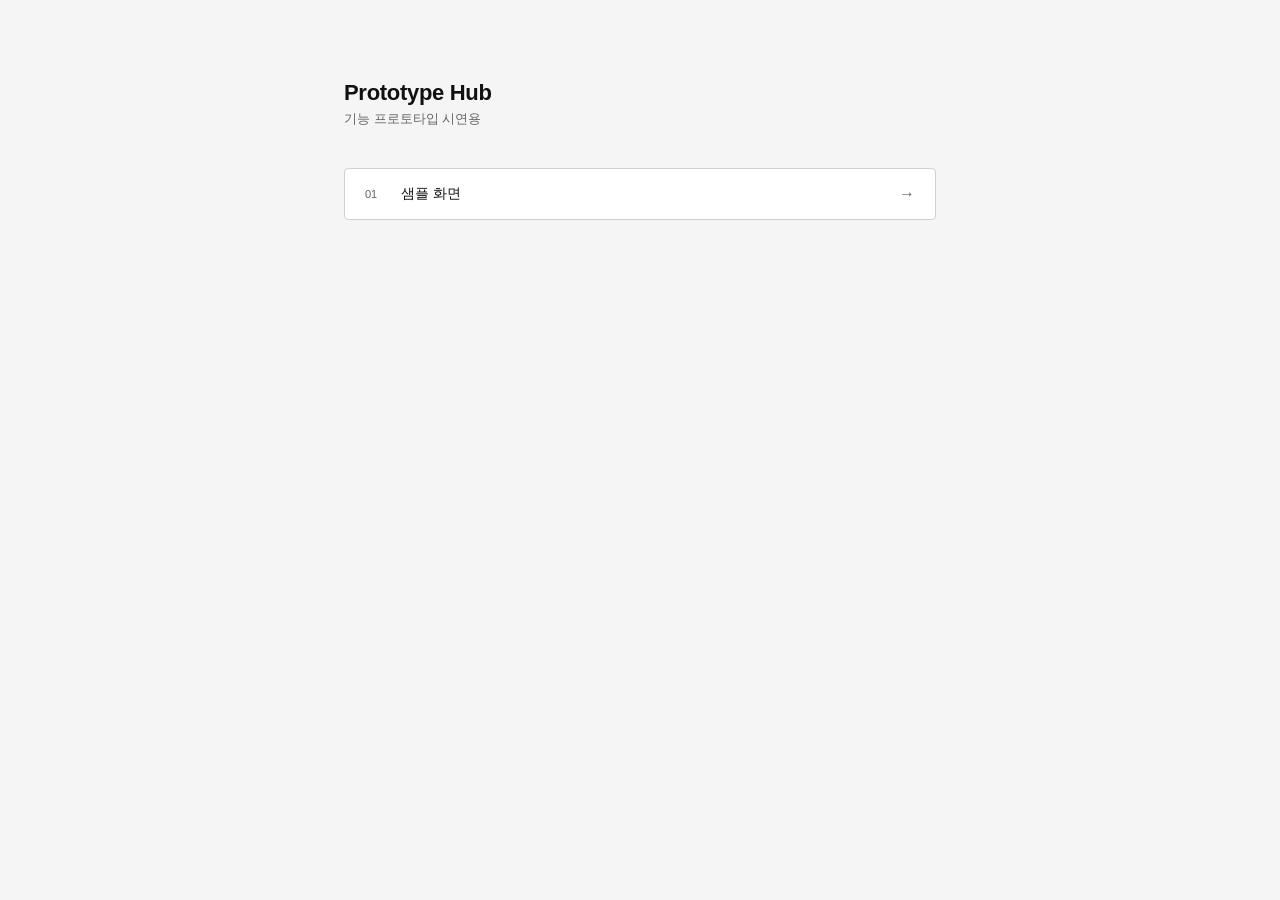
==== index.html @ 4a2b4b5f "Initial prototype hub setup" ====
<!DOCTYPE html>
<html lang="ko">
<head>
  <meta charset="UTF-8" />
  <meta name="viewport" content="width=device-width, initial-scale=1.0" />
  <title>Prototype Hub</title>
  <link rel="stylesheet" href="css/style.css" />
</head>
<body>
  <div class="hub">
    <header class="hub-header">
      <h1>Prototype Hub</h1>
      <p class="subtitle">기능 프로토타입 시연용</p>
    </header>

    <main>
      <ul class="screen-list" id="screenList">
        <!-- screens/에 추가한 화면이 여기 링크됩니다 -->
        <li>
          <a href="screens/sample.html" class="screen-card">
            <span class="screen-num">01</span>
            <span class="screen-name">샘플 화면</span>
            <span class="screen-arrow">→</span>
          </a>
        </li>
      </ul>
    </main>
  </div>

  <script src="js/main.js"></script>
</body>
</html>
---- css/style.css ----
/* ===== Reset & Base ===== */
*, *::before, *::after { box-sizing: border-box; margin: 0; padding: 0; }

:root {
  --bg:        #f5f5f5;
  --surface:   #ffffff;
  --border:    #d0d0d0;
  --border-em: #999999;
  --text:      #111111;
  --text-sub:  #666666;
  --accent:    #222222;
  --accent-bg: #f0f0f0;
  --radius:    4px;
  --gap:       16px;

  font-family: -apple-system, BlinkMacSystemFont, "Segoe UI", sans-serif;
  font-size: 14px;
  color: var(--text);
  background: var(--bg);
}

/* ===== Hub (index) ===== */
.hub {
  max-width: 640px;
  margin: 80px auto;
  padding: 0 24px;
}

.hub-header {
  margin-bottom: 40px;
}

.hub-header h1 {
  font-size: 22px;
  font-weight: 600;
  letter-spacing: -0.3px;
}

.subtitle {
  margin-top: 4px;
  color: var(--text-sub);
  font-size: 13px;
}

.screen-list {
  list-style: none;
  display: flex;
  flex-direction: column;
  gap: 8px;
}

.screen-card {
  display: flex;
  align-items: center;
  gap: 16px;
  padding: 16px 20px;
  background: var(--surface);
  border: 1px solid var(--border);
  border-radius: var(--radius);
  text-decoration: none;
  color: var(--text);
  transition: border-color 0.15s, background 0.15s;
}

.screen-card:hover {
  border-color: var(--accent);
  background: var(--accent-bg);
}

.screen-num {
  font-size: 11px;
  color: var(--text-sub);
  font-variant-numeric: tabular-nums;
  min-width: 20px;
}

.screen-name {
  flex: 1;
  font-weight: 500;
}

.screen-arrow {
  color: var(--text-sub);
  font-size: 16px;
}

/* ===== Screen layout ===== */
.screen {
  display: flex;
  flex-direction: column;
  min-height: 100dvh;
}

/* top nav */
.topnav {
  display: flex;
  align-items: center;
  gap: 12px;
  padding: 12px 20px;
  background: var(--surface);
  border-bottom: 1px solid var(--border);
  position: sticky;
  top: 0;
  z-index: 100;
}

.topnav-back {
  font-size: 13px;
  color: var(--text-sub);
  text-decoration: none;
  padding: 4px 8px;
  border: 1px solid var(--border);
  border-radius: var(--radius);
}

.topnav-back:hover { border-color: var(--accent); color: var(--text); }

.topnav-title {
  font-size: 14px;
  font-weight: 600;
}

.topnav-tag {
  margin-left: auto;
  font-size: 11px;
  color: var(--text-sub);
  background: var(--accent-bg);
  border: 1px solid var(--border);
  border-radius: 20px;
  padding: 2px 10px;
}

/* content area */
.content {
  flex: 1;
  padding: 24px 20px;
  max-width: 960px;
  width: 100%;
  margin: 0 auto;
}

/* ===== UI Components ===== */

/* placeholder block */
.placeholder {
  background: var(--accent-bg);
  border: 1px dashed var(--border-em);
  border-radius: var(--radius);
  display: flex;
  align-items: center;
  justify-content: center;
  color: var(--text-sub);
  font-size: 12px;
}

/* card */
.card {
  background: var(--surface);
  border: 1px solid var(--border);
  border-radius: var(--radius);
  padding: var(--gap);
}

/* section title */
.section-title {
  font-size: 12px;
  font-weight: 600;
  color: var(--text-sub);
  text-transform: uppercase;
  letter-spacing: 0.6px;
  margin-bottom: 12px;
}

/* grid helpers */
.grid-2 { display: grid; grid-template-columns: repeat(2, 1fr); gap: var(--gap); }
.grid-3 { display: grid; grid-template-columns: repeat(3, 1fr); gap: var(--gap); }
.grid-4 { display: grid; grid-template-columns: repeat(4, 1fr); gap: var(--gap); }
.stack  { display: flex; flex-direction: column; gap: var(--gap); }
.row    { display: flex; gap: var(--gap); align-items: center; }

/* stat block */
.stat-block { padding: 20px; }
.stat-value { font-size: 28px; font-weight: 700; letter-spacing: -1px; }
.stat-label { font-size: 12px; color: var(--text-sub); margin-top: 2px; }
.stat-delta { font-size: 12px; margin-top: 6px; }
.stat-delta.up   { color: #2a7a2a; }
.stat-delta.down { color: #a02020; }

/* table */
.table { width: 100%; border-collapse: collapse; font-size: 13px; }
.table th {
  text-align: left;
  padding: 8px 12px;
  font-size: 11px;
  font-weight: 600;
  color: var(--text-sub);
  text-transform: uppercase;
  letter-spacing: 0.5px;
  border-bottom: 1px solid var(--border);
}
.table td {
  padding: 10px 12px;
  border-bottom: 1px solid var(--border);
}
.table tr:last-child td { border-bottom: none; }
.table tr:hover td { background: var(--accent-bg); }

/* badge */
.badge {
  display: inline-block;
  padding: 2px 8px;
  border-radius: 20px;
  font-size: 11px;
  font-weight: 500;
  border: 1px solid;
}
.badge-default { background: #f0f0f0; border-color: #ccc; color: #444; }
.badge-active  { background: #e8f4e8; border-color: #9acc9a; color: #2a6a2a; }
.badge-warn    { background: #fdf4e7; border-color: #e8c87a; color: #7a5a00; }
.badge-error   { background: #fde8e8; border-color: #e89a9a; color: #7a1a1a; }

/* button */
.btn {
  display: inline-flex;
  align-items: center;
  gap: 6px;
  padding: 7px 14px;
  border-radius: var(--radius);
  font-size: 13px;
  font-weight: 500;
  cursor: pointer;
  border: 1px solid transparent;
  transition: background 0.12s, border-color 0.12s;
  text-decoration: none;
}
.btn-primary  { background: var(--accent); color: #fff; }
.btn-primary:hover { background: #444; }
.btn-outline  { background: var(--surface); color: var(--text); border-color: var(--border); }
.btn-outline:hover { border-color: var(--accent); }

/* form elements */
.label { font-size: 12px; font-weight: 500; color: var(--text-sub); margin-bottom: 4px; display: block; }
.input {
  width: 100%;
  padding: 8px 10px;
  border: 1px solid var(--border);
  border-radius: var(--radius);
  font-size: 13px;
  background: var(--surface);
  color: var(--text);
  outline: none;
}
.input:focus { border-color: var(--accent); }

/* chart placeholder */
.chart-area {
  width: 100%;
  position: relative;
  background: var(--accent-bg);
  border: 1px dashed var(--border-em);
  border-radius: var(--radius);
  overflow: hidden;
}

/* sidebar layout */
.with-sidebar {
  display: flex;
  min-height: calc(100dvh - 49px);
}
.sidebar {
  width: 200px;
  flex-shrink: 0;
  border-right: 1px solid var(--border);
  padding: 16px 0;
  background: var(--surface);
}
.sidebar-item {
  display: flex;
  align-items: center;
  gap: 10px;
  padding: 8px 16px;
  font-size: 13px;
  color: var(--text-sub);
  cursor: pointer;
  text-decoration: none;
}
.sidebar-item:hover, .sidebar-item.active {
  background: var(--accent-bg);
  color: var(--text);
}
.sidebar-item.active { font-weight: 500; }

/* divider */
.divider { border: none; border-top: 1px solid var(--border); margin: var(--gap) 0; }

/* ===== Utility ===== */
.mt-0 { margin-top: 0; }
.mb-8 { margin-bottom: 8px; }
.mb-16 { margin-bottom: 16px; }
.mb-24 { margin-bottom: 24px; }
.text-sub { color: var(--text-sub); }
.text-sm { font-size: 12px; }
.font-bold { font-weight: 700; }
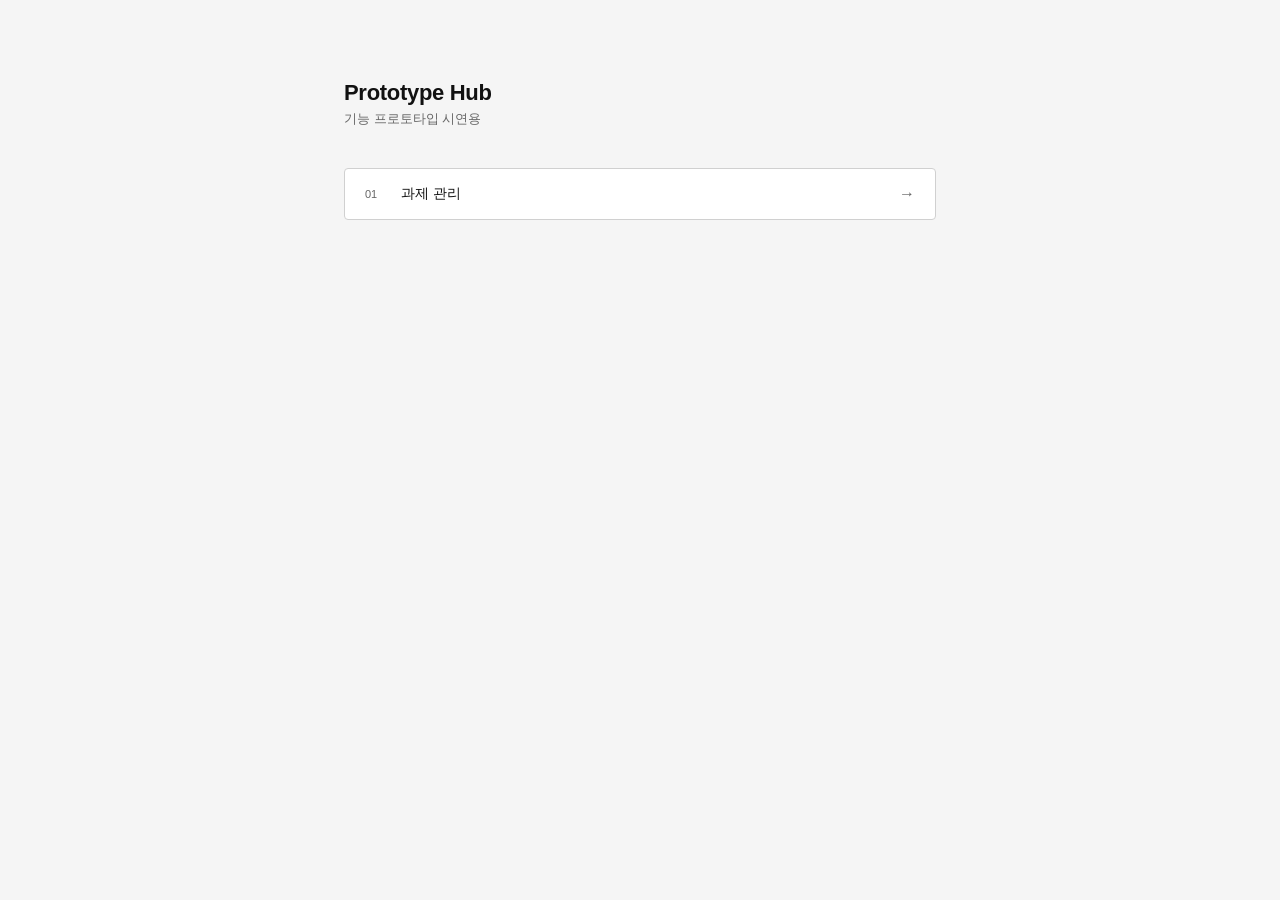
==== commit 4d73d4be: "Update projects page: rename title to '관리자 UI', simplify sidebar, split JS by page" ====
--- a/index.html
+++ b/index.html
@@ -17,9 +17,9 @@
       <ul class="screen-list" id="screenList">
         <!-- screens/에 추가한 화면이 여기 링크됩니다 -->
         <li>
-          <a href="screens/sample.html" class="screen-card">
+          <a href="screens/projects.html" class="screen-card">
             <span class="screen-num">01</span>
-            <span class="screen-name">샘플 화면</span>
+            <span class="screen-name">과제 관리</span>
             <span class="screen-arrow">→</span>
           </a>
         </li>
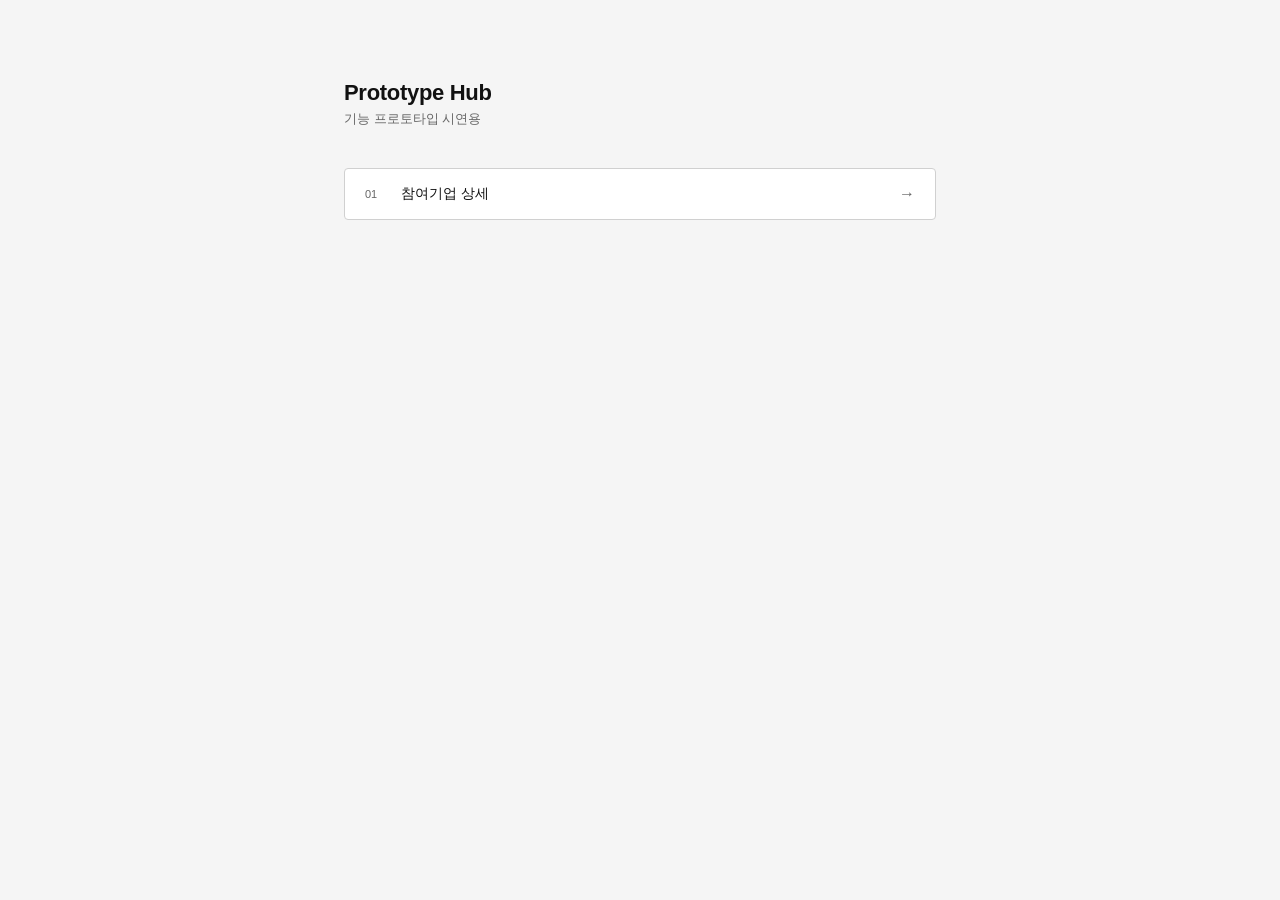
==== commit 51985b20: "Add company-detail: 참여기업 상세 + 과제 추가/수정 모달 + 세부과제 모달" ====
--- a/index.html
+++ b/index.html
@@ -17,9 +17,9 @@
       <ul class="screen-list" id="screenList">
         <!-- screens/에 추가한 화면이 여기 링크됩니다 -->
         <li>
-          <a href="screens/projects.html" class="screen-card">
+          <a href="screens/company-detail.html" class="screen-card">
             <span class="screen-num">01</span>
-            <span class="screen-name">과제 관리</span>
+            <span class="screen-name">참여기업 상세</span>
             <span class="screen-arrow">→</span>
           </a>
         </li>
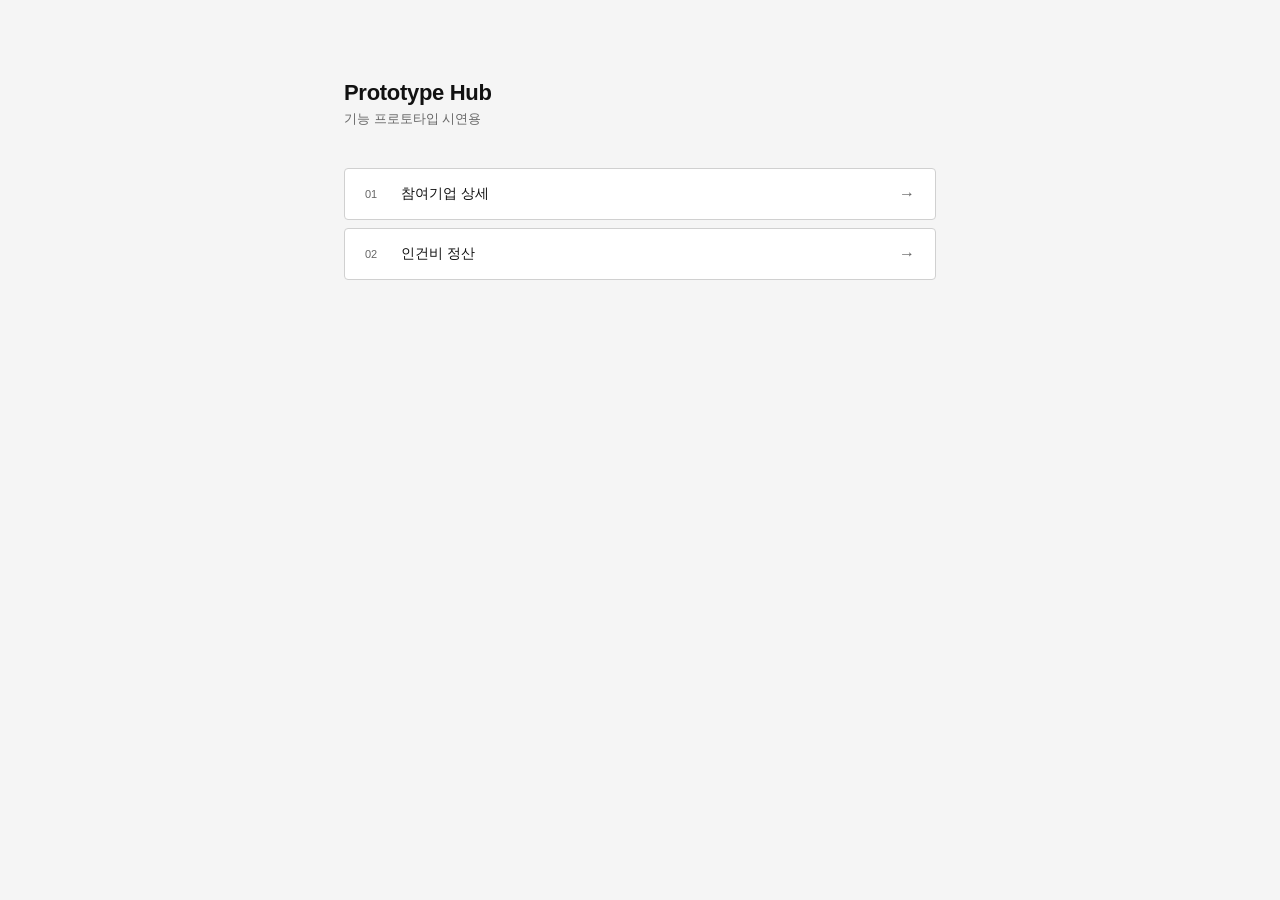
==== commit eee4849d: "인건비 정산 화면 추가: 검색, 필터, 정렬 기능 및 모달 구현" ====
--- a/index.html
+++ b/index.html
@@ -23,6 +23,13 @@
             <span class="screen-arrow">→</span>
           </a>
         </li>
+        <li>
+          <a href="screens/labor-cost-settlements.html" class="screen-card">
+            <span class="screen-num">02</span>
+            <span class="screen-name">인건비 정산</span>
+            <span class="screen-arrow">→</span>
+          </a>
+        </li>
       </ul>
     </main>
   </div>
--- a/css/style.css
+++ b/css/style.css
@@ -252,6 +252,41 @@
 }
 .input:focus { border-color: var(--accent); }
 
+.textarea {
+  width: 100%;
+  padding: 8px 10px;
+  border: 1px solid var(--border);
+  border-radius: var(--radius);
+  font-size: 13px;
+  font-family: inherit;
+  background: var(--surface);
+  color: var(--text);
+  outline: none;
+  resize: vertical;
+  line-height: 1.5;
+}
+.textarea:focus { border-color: var(--accent); }
+
+.select {
+  width: 100%;
+  padding: 8px 10px;
+  border: 1px solid var(--border);
+  border-radius: var(--radius);
+  font-size: 13px;
+  font-family: inherit;
+  background: var(--surface);
+  color: var(--text);
+  outline: none;
+  appearance: none;
+  -webkit-appearance: none;
+  background-image: url("data:image/svg+xml,%3Csvg xmlns='http://www.w3.org/2000/svg' width='12' height='8' viewBox='0 0 12 8'%3E%3Cpath d='M1 1l5 5 5-5' stroke='%23999' stroke-width='1.5' fill='none' stroke-linecap='round'/%3E%3C/svg%3E");
+  background-repeat: no-repeat;
+  background-position: right 10px center;
+  cursor: pointer;
+  padding-right: 32px;
+}
+.select:focus { border-color: var(--accent); }
+
 /* chart placeholder */
 .chart-area {
   width: 100%;
@@ -301,3 +336,4 @@
 .text-sub { color: var(--text-sub); }
 .text-sm { font-size: 12px; }
 .font-bold { font-weight: 700; }
+.hidden { display: none !important; }
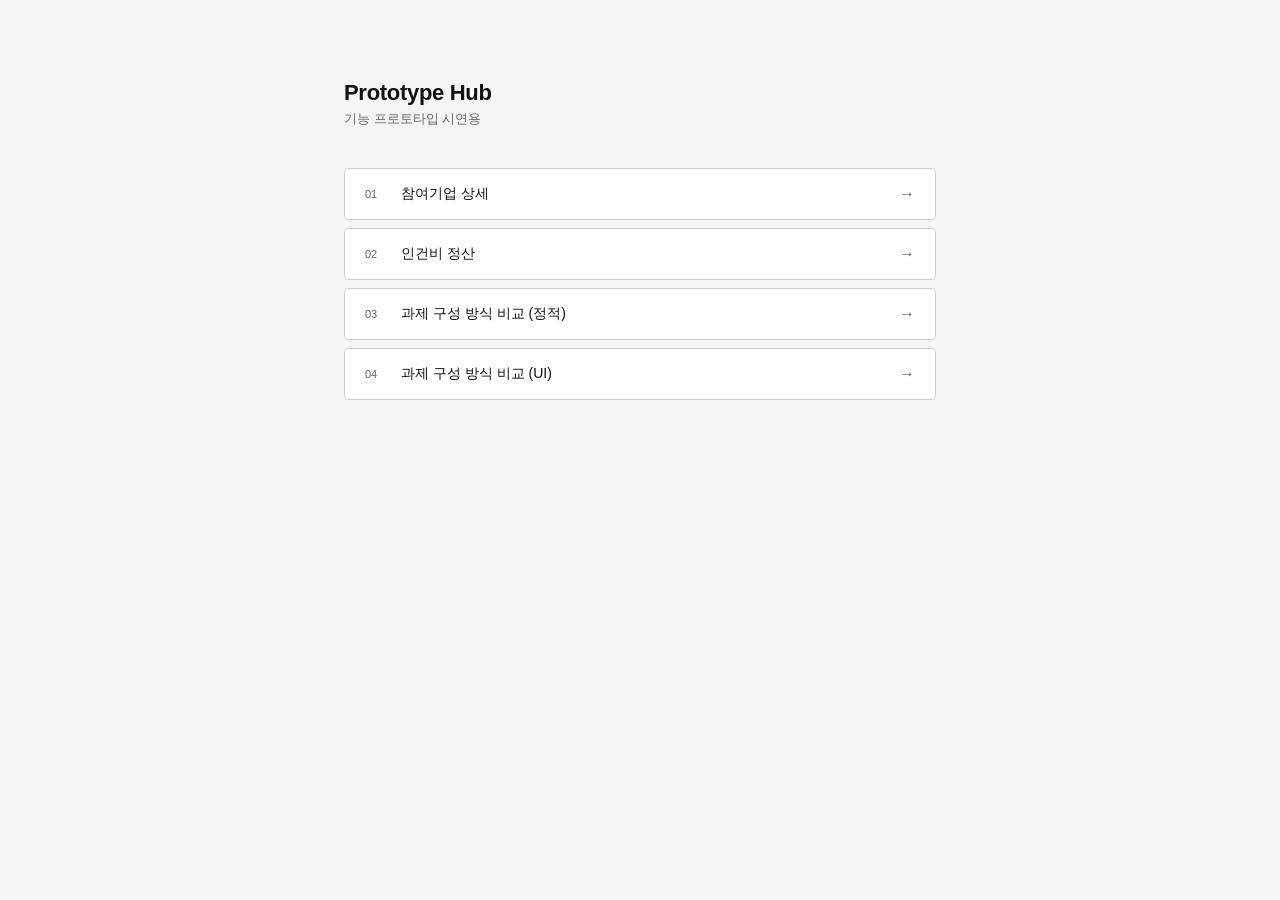
==== commit 3ea01af4: "과제 구성 방식 비교 및 관리 화면 추가" ====
--- a/index.html
+++ b/index.html
@@ -30,6 +30,20 @@
             <span class="screen-arrow">→</span>
           </a>
         </li>
+        <li>
+          <a href="screens/case-comparison.html" class="screen-card">
+            <span class="screen-num">03</span>
+            <span class="screen-name">과제 구성 방식 비교 (정적)</span>
+            <span class="screen-arrow">→</span>
+          </a>
+        </li>
+        <li>
+          <a href="screens/case-ui.html" class="screen-card">
+            <span class="screen-num">04</span>
+            <span class="screen-name">과제 구성 방식 비교 (UI)</span>
+            <span class="screen-arrow">→</span>
+          </a>
+        </li>
       </ul>
     </main>
   </div>
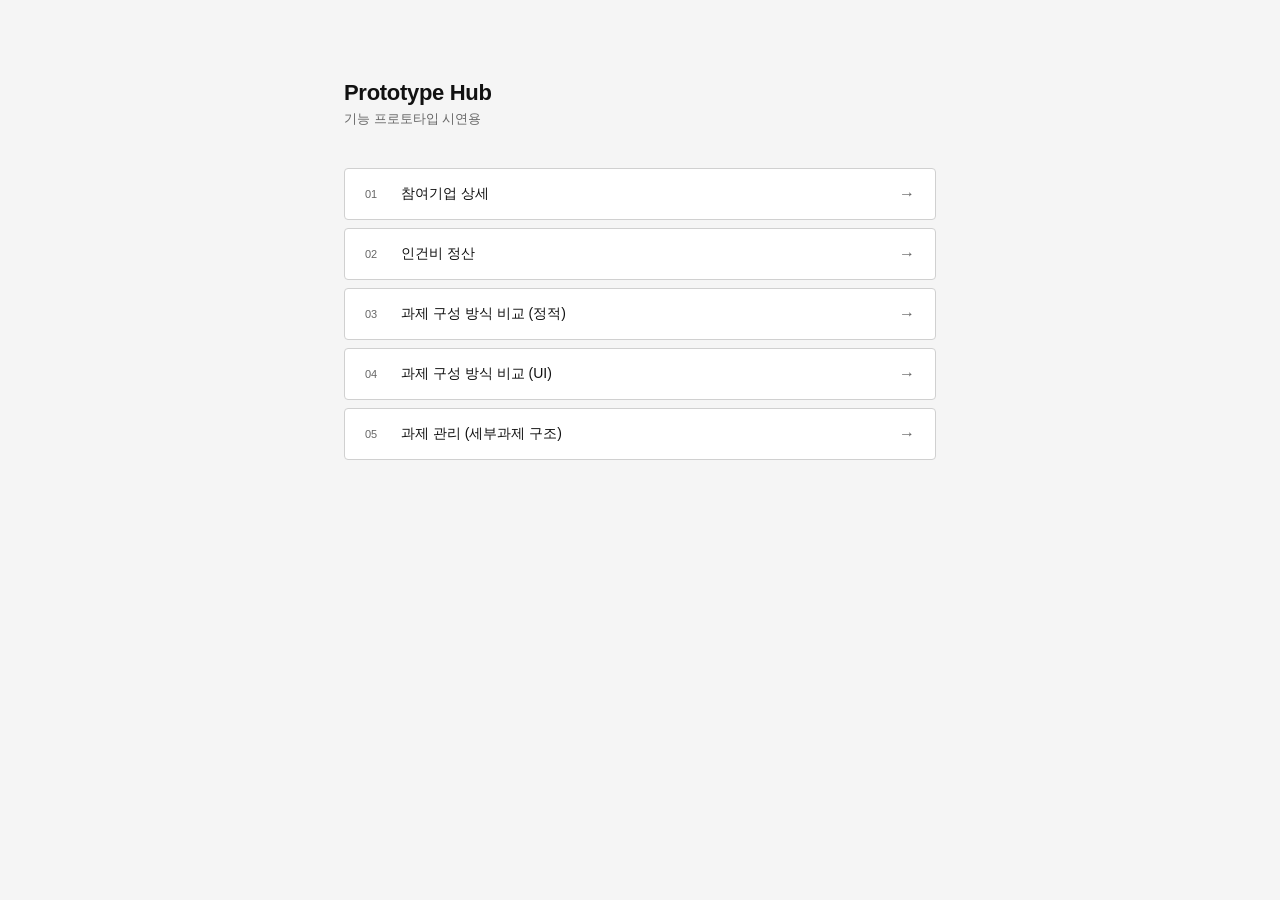
==== commit 9c3c7166: "과제 관리 UI 추가: 프로젝트 및 세부과제 모달, 날짜 모달 구현" ====
--- a/index.html
+++ b/index.html
@@ -44,6 +44,13 @@
             <span class="screen-arrow">→</span>
           </a>
         </li>
+        <li>
+          <a href="screens/subproject-ui.html" class="screen-card">
+            <span class="screen-num">05</span>
+            <span class="screen-name">과제 관리 (세부과제 구조)</span>
+            <span class="screen-arrow">→</span>
+          </a>
+        </li>
       </ul>
     </main>
   </div>
